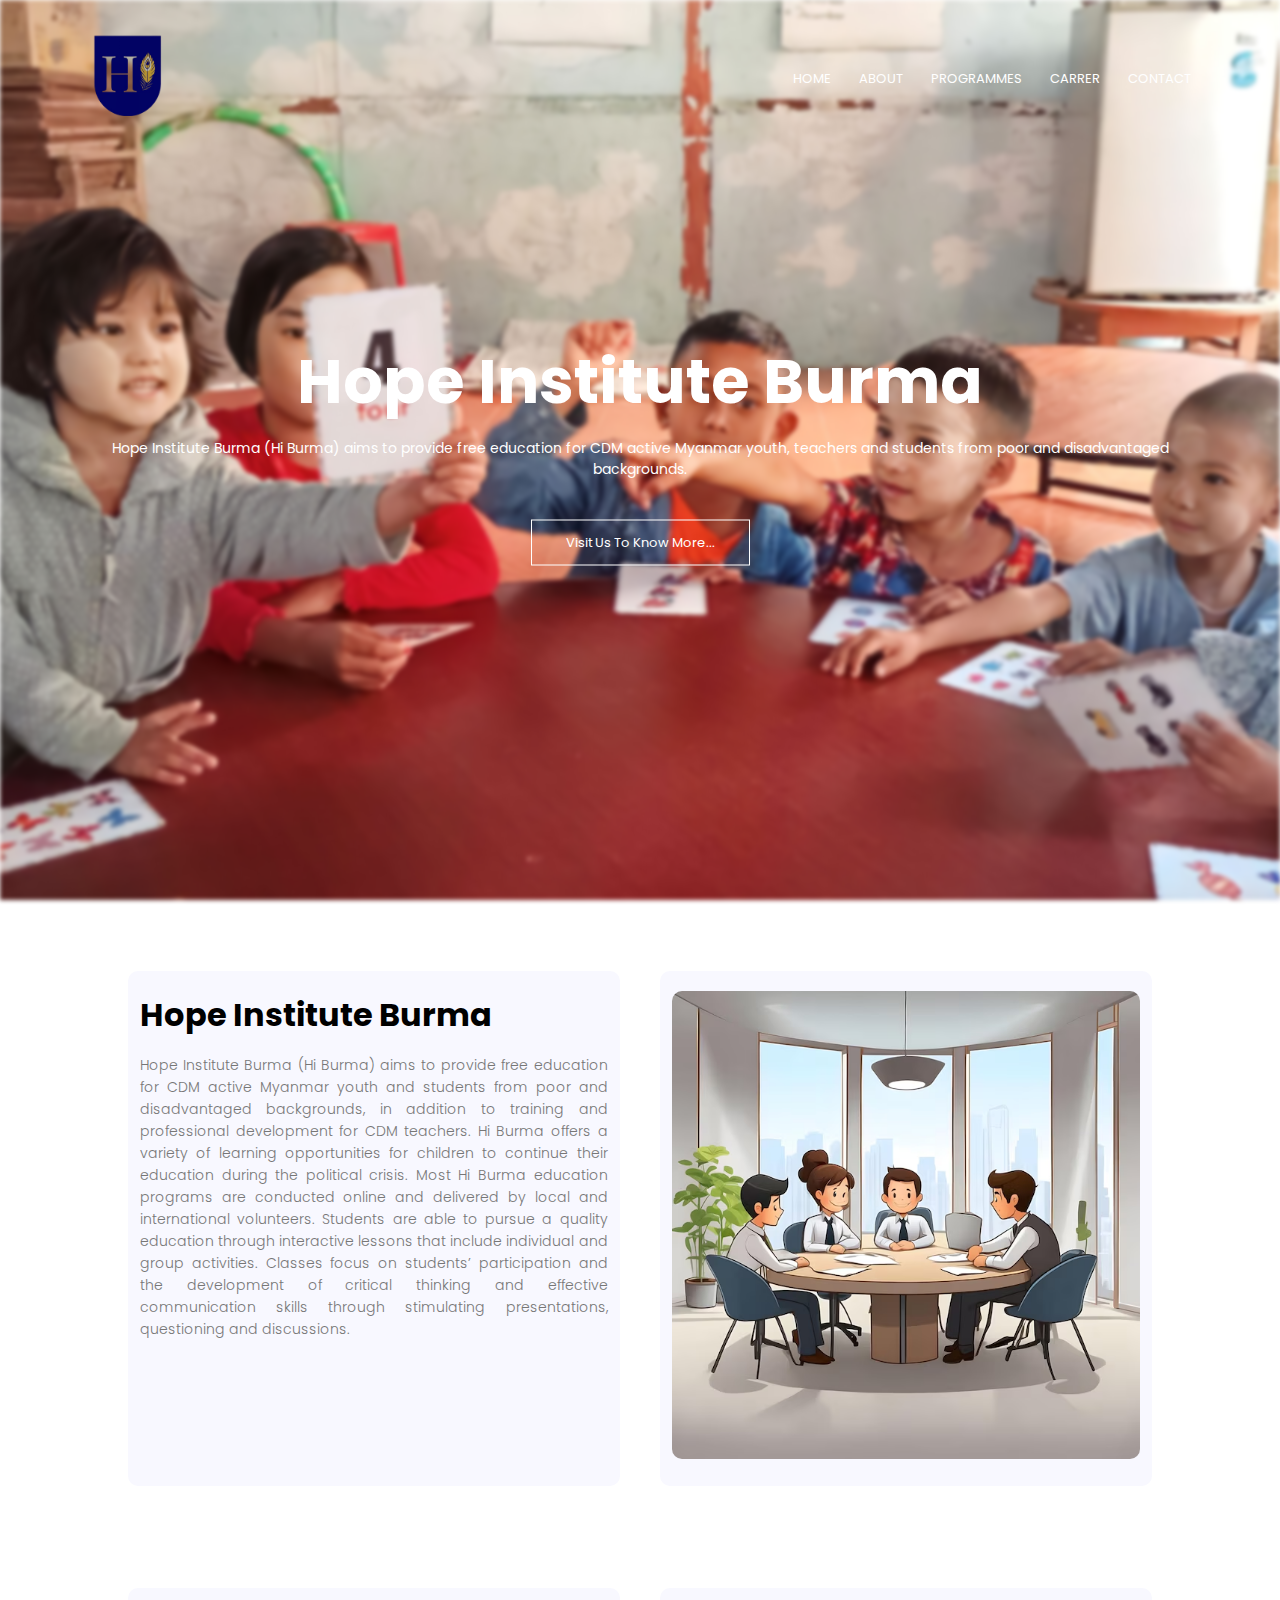
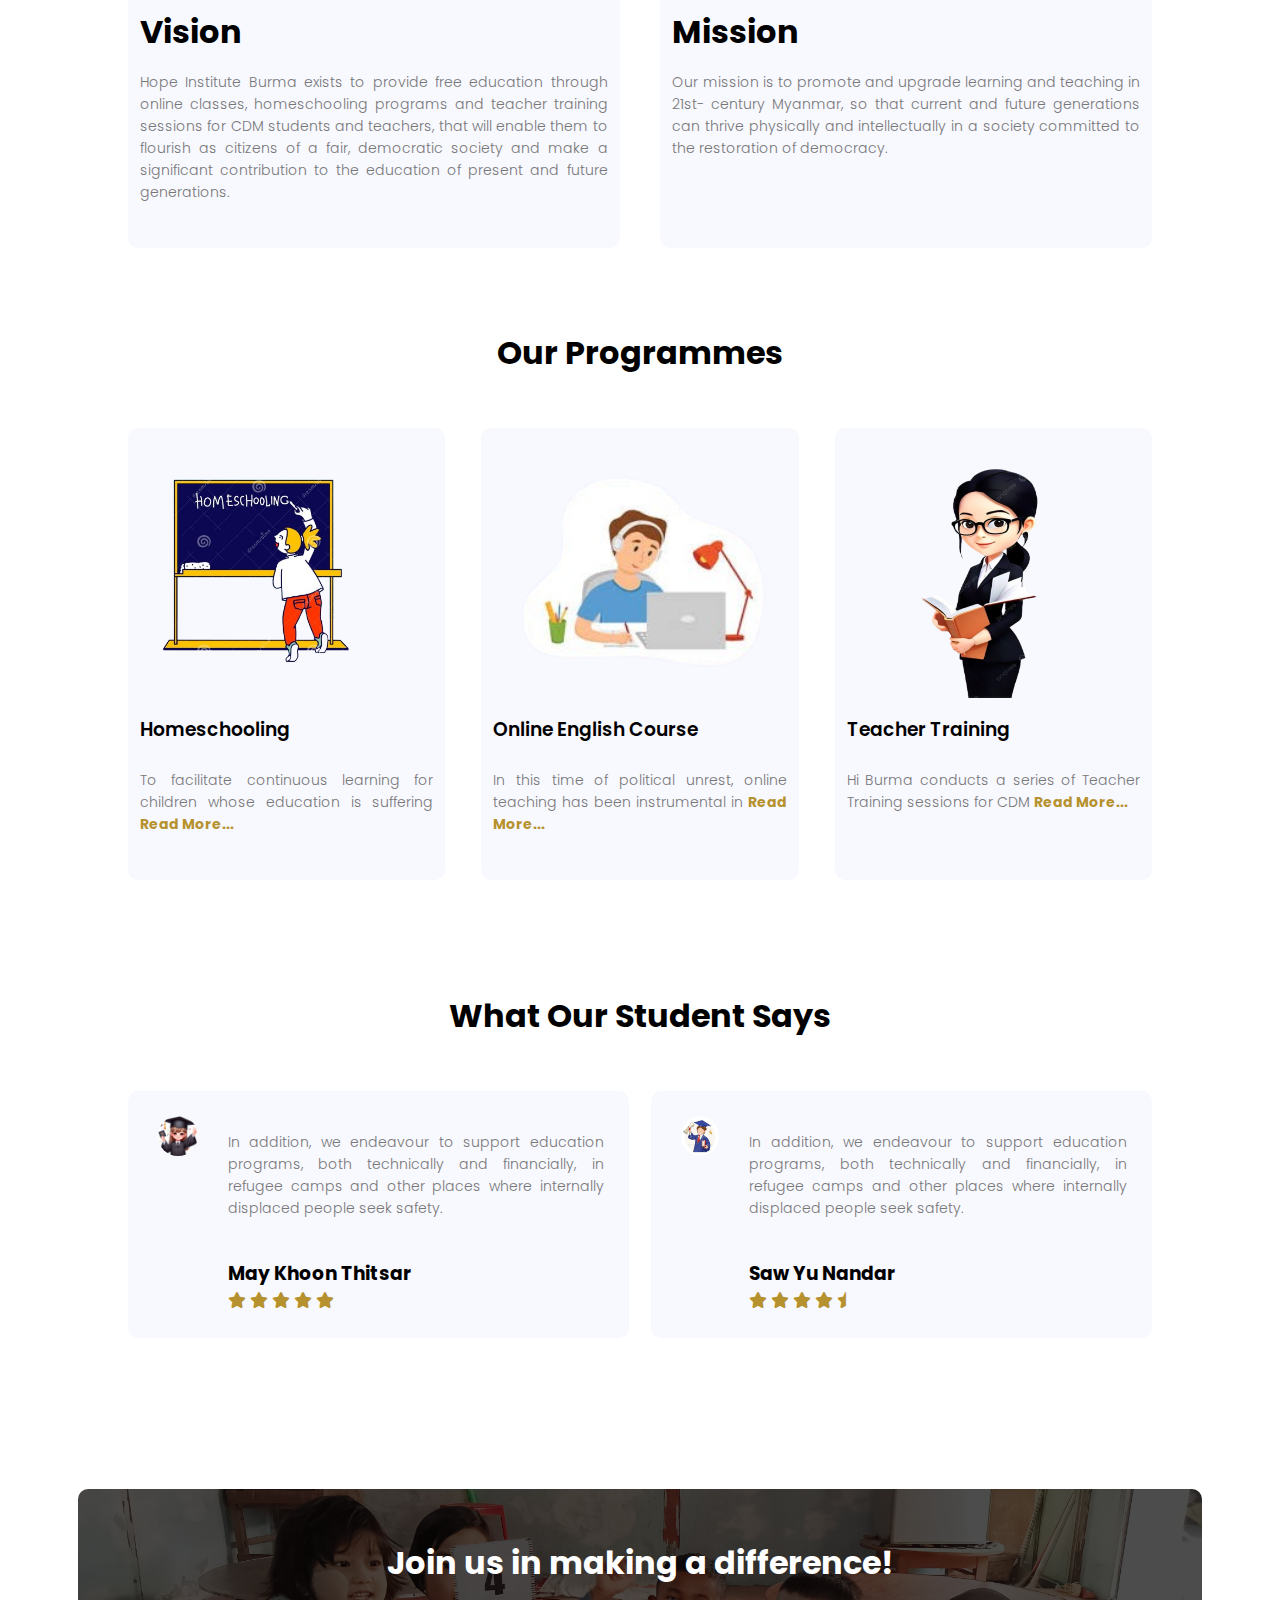
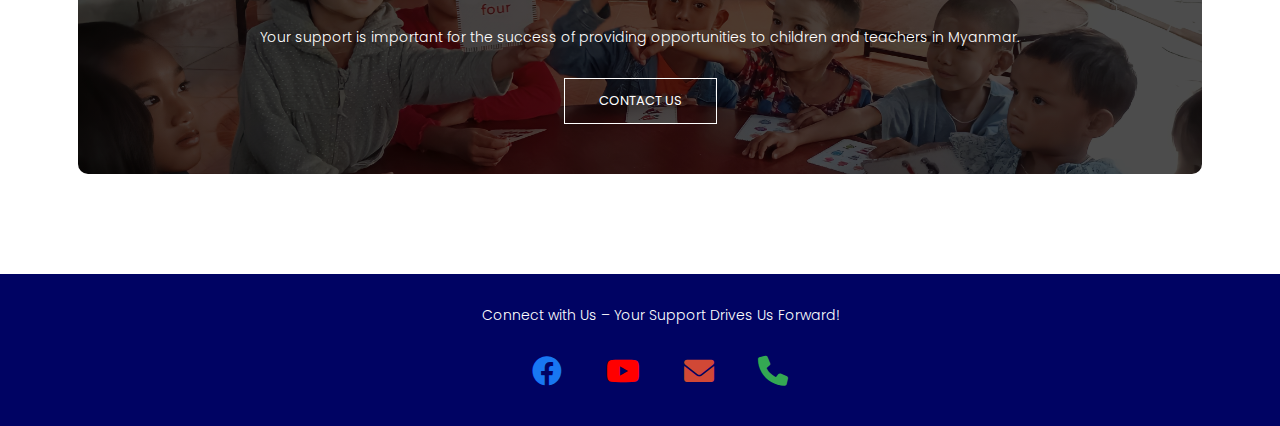
==== index.html @ dda39b3d "Add files via upload" ====
<!DOCTYPE html>
<html>
<head>
	<meta charset="utf-8">
	<meta name="viewport" content="width=device-width, initial-scale=1">
	<title>Hope Institute Burma</title>
	<link rel="stylesheet" type="text/css" href="index.css">
	<link href="logo.jpg" rel="icon" type="image/png" sizes="16x16" />
	<link rel="preconnect" href="https://fonts.googleapis.com">
	<link rel="preconnect" href="https://fonts.gstatic.com" crossorigin>
	<link href="https://fonts.googleapis.com/css2?family=Poppins:ital,wght@0,100;0,200;0,300;0,400;0,500;0,600;0,700;0,800;0,900;1,100;1,200;1,300;1,400;1,500;1,600;1,700;1,800;1,900&display=swap" rel="stylesheet">
	<link rel="stylesheet" type="text/css" href="https://stackpath.bootstrapcdn.com/font-awesome/4.7.0/css/font-awesome.min.css">
	<link href="https://cdnjs.cloudflare.com/ajax/libs/font-awesome/6.0.0-beta3/css/all.min.css" rel="stylesheet">
</head>
<body>
	<section class="header">
		<nav>
			<a href="mainpage.html"><img src="logo.jpg"></a>
			<div class="nav-links" id="navLinks">
				<i class="fa fa-times" onclick="hideMenu()"></i>
				<ul>
					<li><a href="home.html">HOME</a></li>
					<li><a href="about.html">ABOUT</a></li>
					<li><a href="programme.html">PROGRAMMES</a></li>
					<li><a href="carrer.html">CARRER</a></li>
					<li><a href="contact.html">CONTACT</a></li>
				</ul>
			</div>
			<i class="fa fa-bars" onclick="showMenu()"></i>
		</nav>

		<div class="text-box">
			<h1>Hope Institute Burma</h1>
			<p>Hope Institute Burma (Hi Burma) aims to provide free education for CDM active Myanmar youth, teachers and students from poor and disadvantaged backgrounds.</p>
			<a href="about.html" class="hero-btn">Visit Us To Know More...</a>
		</div>
	</section>


<!-- about us content -->

	<section class="about-us">
		<div class="row">
			<div class="about-col">
				<h1>Hope Institute Burma</h1>
				<p>Hope Institute Burma (Hi Burma) aims to provide free education for CDM active Myanmar youth and students from poor and disadvantaged backgrounds, in addition to training and professional development for CDM teachers. Hi Burma offers a variety of learning opportunities for children to continue their education during the political crisis. Most Hi Burma education programs are conducted online and delivered by local and international volunteers. Students are able to pursue a quality education through interactive lessons that include individual and group activities. Classes focus on students’ participation and the development of critical thinking and effective communication skills through stimulating presentations, questioning and discussions.</p>
			</div>

			<div class="about-col">
				<img src="about.jpg">
			</div>
		</div>

		<div class="row">
			<div class="about-col">
				<h1>Vision</h1>
				<p>Hope Institute Burma exists to provide free education through online classes, homeschooling programs and teacher training sessions for CDM students and teachers, that will enable them to flourish as citizens of a fair, democratic society and make a significant contribution to the education of present and future generations.</p>
			</div>

			<div class="about-col">
				<h1>Mission</h1>
				<p>Our mission is to promote and upgrade learning and teaching in 21st- century Myanmar, so that current and future generations can thrive physically and intellectually in a society committed to the restoration of democracy.</p>
			</div>
		</div>
	</section>


<!-- Programmes -->

	<section class="programme">
		<h1>Our Programmes</h1>
		<!-- <p>We have total of 3 Programmes.</p> -->

		<div class="row">
			<div class="programme-col">
			    <img src="home.jpg">
			    <h3>Homeschooling</h3>
			    <p class="text">
			        To facilitate continuous learning for children whose education is suffering 
			    <span class="more-text" style="display: none;">
			        from the unstable political situation, due to the military coup, Hi Burma has established a range of Homeschooling programmes across Myanmar. For many reasons, but mainly the crimes against humanity committed by the military, parents did not send their sons and daughters to school when the military reopened them. That is when Homeschooling was started by our teachers, mostly in remote rural areas. They are very enthusiastic about learning and teaching and are passionate about making valuable contributions to their respective communities.
 
					Our teachers create engaging lessons that emphasize the use of creative and critical thinking in daily life. These lessons are designed to help students develop the learning and communication skills they need for the 21st century. To enable students to work efficiently and productively in their various situations, teachers provide group activities in addition to a variety of classes centered on science, maths, English, and art. We have Homeschooling centres in the states of Kachin, Kayah and Shan , also in the regions of Mandalay, and Sagaing.</span><a href="#" class="read-more-link">Read More...</a>
			    </p>
			</div>


			<div class="programme-col">
				<img src="online.jpg">
				<h3>Online English Course</h3>
				<p class="text">
			        In this time of political unrest, online teaching has been instrumental in  
			    <span class="more-text" style="display: none;">
			        enabling students to continue their education. Online teaching is the practice of children learning through the use of social networks and digital platforms. The aim of our online programs is to make learning interactive, easy and fun. Our online teaching priority is given to impoverished and disadvantaged students who for a variety of reasons are unable to continue their education. Children from different regions, ethnic groups and religions enroll in our classes. Classes in our online courses are set up so that adults can participate as well as children. Our teachers have in-person teaching experience and are knowledgeable about using online platforms. The classes use a curriculum designed by our teachers based on children’s level of English language. The lessons are planned in a way that engages and stimulates children of all ages and is in keeping with modern teaching strategies that make learning interesting and worthwhile.</span><a href="#" class="read-more-link">Read More...</a>
			    </p>
			</div>

			<div class="programme-col">
				<img src="teacher.jpg">
				<h3>Teacher Training</h3>
				<p class="text">
			        Hi Burma conducts a series of Teacher Training sessions for CDM   
			    <span class="more-text" style="display: none;"> 
			        teachers and other individuals who are passionate about teaching. Teacher Training sessions aim to upgrade teaching in respect to: lesson planning; use of online teaching platforms; and the application of our ‘Golden Teacher Standards’. As an improved education system is fundamental to Myanmar’s social and economic development, Hi Burma aims to provide high-quality educational experiences for children, youth and teachers. In addition, we endeavour to support education programs, both technically and financially, in refugee camps and other places where internally displaced people seek safety. </span><a href="#" class="read-more-link">Read More...</a>
			    </p>
			</div>
		</div>
		
	</section>


<!-- student feedback -->

	<section class="feedback">
		<h1>What Our Student Says</h1>
		<!-- <p>This is the feedback from our students.</p> -->

		<div class="row">

<div class="feedback-col">
				<img src="s6.jpg">
				<div>
					<p>In addition, we endeavour to support education programs, both technically and financially, in refugee camps and other places where internally displaced people seek safety.</p>
					<h3>May Khoon Thitsar</h3>
					<i class="fa fa-star"></i>
					<i class="fa fa-star"></i>
					<i class="fa fa-star"></i>
					<i class="fa fa-star"></i>
					<i class="fa fa-star-o"></i>
				</div>
			</div>

			<div class="feedback-col">
				<img src="s7.jpg">
				<div>
					<p>In addition, we endeavour to support education programs, both technically and financially, in refugee camps and other places where internally displaced people seek safety.</p>
					<h3>Saw Yu Nandar</h3>
					<i class="fa fa-star"></i>
					<i class="fa fa-star"></i>
					<i class="fa fa-star"></i>
					<i class="fa fa-star"></i>
					<i class="fa fa-star-half-o"></i>
				</div>
			</div>

		</div>
	</section>


<!-- contact us -->

	<section class="contact">
		<h1>Join us in making a difference!</h1>
		<p>Your support is important for the success of providing opportunities to children and teachers in Myanmar.</p>
		<a href="contact.html" class="hero-btn">CONTACT US</a>
	</section>


<!-- Footer -->

	<section class="footer">
		<p>Connect with Us – Your Support Drives Us Forward!</p>
		<div class="icons">
			<a href="https://www.facebook.com" target="_blank" aria-label="Facebook"><i class="fab fa-facebook icon facebook"></i></a>

		    <a href="https://www.youtube.com/@hopeinstituteburma4821" target="_blank" aria-label="YouTube"><i class="fab fa-youtube icon youtube"></i></a>

		    <a href="mailto:info@hiburma.org" aria-label="Gmail"><i class="fas fa-envelope icon gmail"></i></a>

		    <a href="tel:+1234567890" aria-label="Phone"><i class="fas fa-phone icon phone"></i></a>
		</div>
		<!-- <p>Hope Institute Burma<i class="fa fa-heart-o"></i></p> -->
	</section>



<!-- JavaScript for Toggle Menu -->

	<script type="text/javascript">
	    var navLinks = document.getElementById("navLinks");

	    function showMenu(){
	        navLinks.style.right = "0px";
	    }

	    function hideMenu(){
	        navLinks.style.right = "-200px";
	    }
	</script>


	<script>
	    document.querySelectorAll('.read-more-link').forEach(link => {
	        link.addEventListener('click', (e) => {
	            e.preventDefault(); // Prevent page from reloading
	            const moreText = link.previousElementSibling; // Select the span with the hidden text
	            
	            if (moreText.style.display === 'none') {
	                // Show the hidden text
	                moreText.style.display = 'inline';
	                link.textContent = 'Read Less...'; // Update link text
	            } else {
	                // Hide the text again
	                moreText.style.display = 'none';
	                link.textContent = 'Read More...'; // Reset link text
	            }
	        });
	    });
	</script>



</body>
</html>
---- index.css ----
*{
    margin: 0;
    padding: 0;
    font-family: 'Poppins', sans-serif;
}

.header {
    min-height: 100vh;
    width: 100%;
    text-align: center;
    color: #fff;
    overflow: hidden; 
}


/* Add blur effect to background image */
.header::before {
    content: '';
    position: absolute;
    top: 0;
    left: 0;
    width: 100%;
    height: 100%;
    background-image: url('mainbg.jpg');
    background-position: center;
    background-size: cover;
    filter: blur(2px);   /* Adjust the blur amount as needed */
    z-index: -1; 
}


nav{
    display: flex;
    padding: 2% 6%;
    justify-content: space-between;
    align-items: center;
}

nav img{
    width: 100px;
}

.nav-links{
    flex: 1;
    text-align: right;
}

.nav-links ul li{
    list-style: none;
    display: inline-block;
    padding: 8px 12px;
    position: relative;
}

.nav-links ul li a{
    color: #fff;
    text-decoration: none;
    font-size: 13px;
}

.nav-links ul li::after{
    content: '';
    width: 0%;
    height: 2px;
    background: #b6922e;
    display: block;
    margin: auto;
    transition: 0.5s;
}

.nav-links ul li:hover::after{
    width: 100%;
}

.text-box{
    width: 90%;
    color: #fff;
    position: absolute;
    top: 50%;
    left: 50%;
    transform: translate(-50%, -50%);
    text-align: center;
}

.text-box h1{
    font-size: 62px;
}

.text-box p{
    margin: 10px 0 40px;
    font-size: 14px;
    color: #fff;
}

.hero-btn{
    display: inline-block;
    text-decoration: none;
    color: #fff;
    border: 1px solid #fff;
    padding: 12px 34px;
    font-size: 13px;
    background: transparent;
    position: relative;
    cursor: pointer;
}

.hero-btn:hover{
    border: 1px solid #000363;
    background: #000363;
    transition: 1s;
}

nav .fa{
    display: none;
}


.row{
    margin-top: 5%;
    display: flex;
    justify-content: space-between;
}

/* about us */

.about-us{
    width: 80%;
    margin: auto;
    padding-top:20px;
/*    padding-bottom: 20px;*/
}

.about-col{
    flex-basis: 48%;
    border-radius: 10px;
    margin-bottom: 5%;
    text-align: left;

    background: #f8f8ff;
    box-sizing: border-box;
    transition: 0.5s;
    padding: 20px 12px;
}

.about-col img{
    width: 100%;
    border-radius: 10px;
}

.about-col h1{
    padding-top: 0;
}

.about-col p{
    padding: 15px 0 25px;
    color: #777;
    font-size: 14px;
    font-weight: 300;
    line-height: 22px;
    text-align: justify;
}


.about-col:hover{
    box-shadow: 0 0 20px 0px rgba(0, 0, 0, 0.2);
}



/* programme */

.programme{
    width: 80%;
    margin: auto;
    text-align: center;
    padding-top: 30px;
}

.programme-col{
    flex-basis: 31%;
    border-radius: 10px;
    margin-bottom: 5%;
    text-align: left;

    background: #f8f8ff;
    padding: 20px 12px;
    box-sizing: border-box;
    transition: 0.5s;
}

.programme-col img{
    width: 100%;
    height: 250px;
    border-radius: 10px;
}

.programme-col p{
    padding: 15px 0 25px;
    color: #777;
    font-size: 14px;
    font-weight: 300;
    line-height: 22px;
    text-align: justify;
}

.programme-col h3{
    margin-top: 16px;
    margin-bottom: 15px;   

/*    text-align: center;*/
    font-weight: 600;
    margin: 10px 0;
}


.programme-col:hover{
    box-shadow: 0 0 20px 0px rgba(0, 0, 0, 0.2);
}


.more-text {
    display: none; /* Hidden by default */
}

.text .read-more-link {
    color: #b6922e;
    text-decoration: none;
    font-weight: bold;
    cursor: pointer;
}

.text .read-more-link:hover {
    text-decoration: underline;
}


/* student feedback */

.feedback{
    width: 80%;
    margin: auto;
    padding-top: 60px;
    text-align: center;
}

.feedback-col{
    flex-basis: 44%;
    border-radius: 10px;
    margin-bottom: 5%;
    text-align: left;
    background: #f8f8ff;
    padding: 25px;
    cursor: pointer;
    display: flex;
}

.feedback-col img{
    height: 40px;
    margin-left: 5px;
    margin-right: 30px;
    border-radius: 50%;
}

.feedback-col p{
    padding: 15px 0 25px;
    color: #777;
    font-size: 14px;
    font-weight: 300;
    line-height: 22px;
    text-align: justify;
}

.feedback-col h3{
    margin-top: 15px;
    text-align: left;
}

.feedback-col:hover{
    box-shadow: 0 0 20px 0px rgba(0, 0, 0, 0.2);
}

.feedback-col .fa{
    color: #b6922e;
}



/*  contact us */

.contact{
    margin: 100px auto;
    width: 80%;
    background-image: linear-gradient(rgba(0, 0, 0, 0.7),rgba(0, 0, 0, 0.7)),url(mainbg.jpg);
    background-position: center;
    background-size: cover;
    border-radius: 10px;
    text-align: center;
    padding: 50px;
}

.contact p{
    padding-bottom: 30px;
    color: #fff;
    font-size: 14px;
    font-weight: 300;
    text-align: center;
}


.contact h1{
    color: #fff;
    margin-bottom: 40px;
    padding: 0;
}

.hero-btn{
    display: inline-block;
    text-decoration: none;
    color: #fff;
    border: 1px solid #fff;
    padding: 12px 34px;
    font-size: 13px;
    background: transparent;
    position: relative;
    cursor: pointer;
}


/*  footer  */

.footer{
    background-color: #000363;
    width: 100%;
    text-align: center;
    padding: 20px;
}


.footer p{
    color: #fff;
    font-size: 14px;
    font-weight: 300;
    line-height: 22px;
    padding: 10px;
}

/*contact icon*/
/*.fa-heart-o{
    color: red;
}*/

.icon {
    font-size: 30px;  
    margin: 20px; 
    transition: transform 0.3s, color 0.3s;
    }

.icon:hover{
    transform: scale(1.2);
}

.facebook {
    color: #1877F2; 
    }

.youtube {
    color: #FF0000; 
    }
        

.gmail {
    color: #D14836; 
     }
       
        
.phone {
    color: #34A853; 
    }


@media(max-width: 700px){
    .row{
        flex-direction: column;
    }

    .nav-links ul li{
        display: block;
    }

    .nav-links{
        position: absolute;
        background: #000363;
        height: 100vh;
        width: 200px;
        top: 0;
        right: -200px;
        text-align: left;
        z-index: 2;
        transition: 1s;
    }

    nav .fa{
        display: block;
        color: #fff;
        margin: 10px;
        font-size: 22px;
        cursor: pointer;
    }

    .nav-links ul{
        padding: 30px;
    }

    .nav-links ul{
        padding: 30px;
    }


/* programme */
    .programme-col img{
        margin-left: 0px;
        margin-right: 15px;
    }


/* feedback */
    .feedback-col img{
        margin-left: 0px;
        margin-right: 15px;
    }


/* contact */
.contact h1{
    font-size: 24px;
    }
}
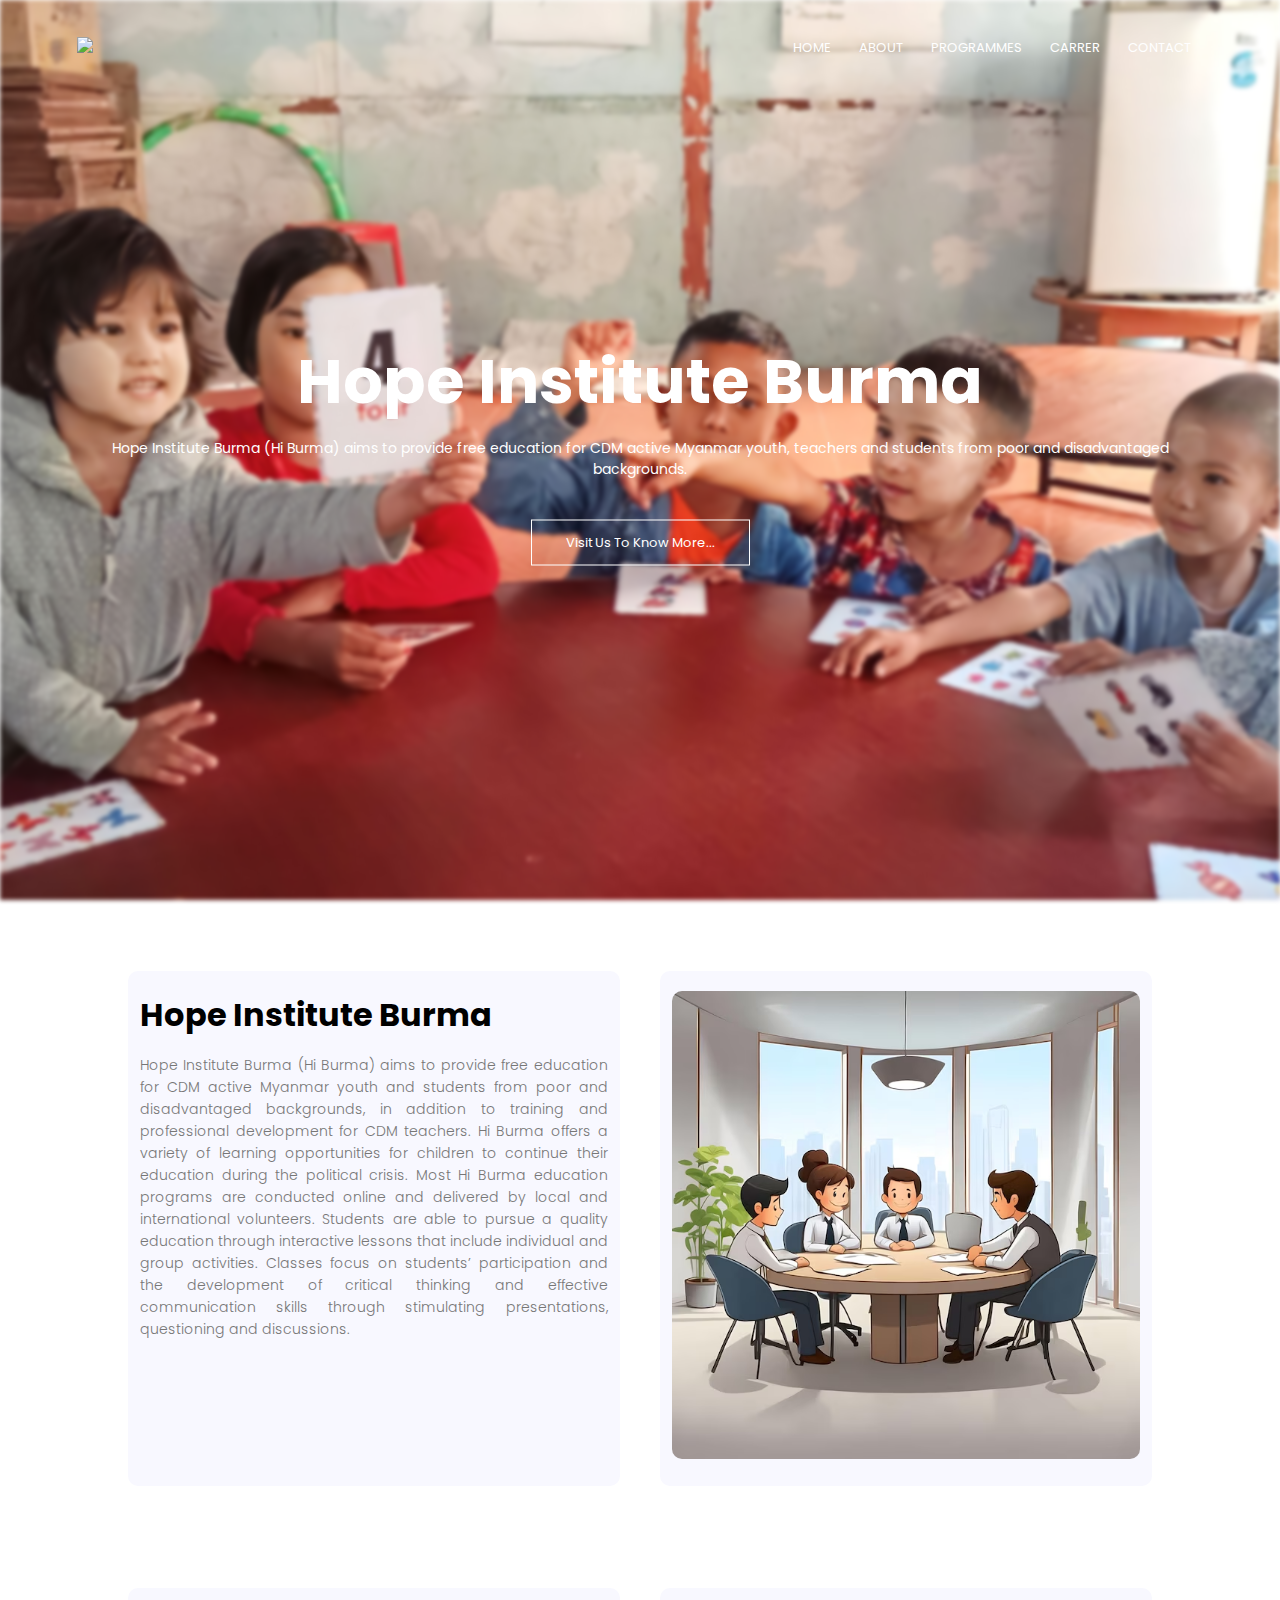
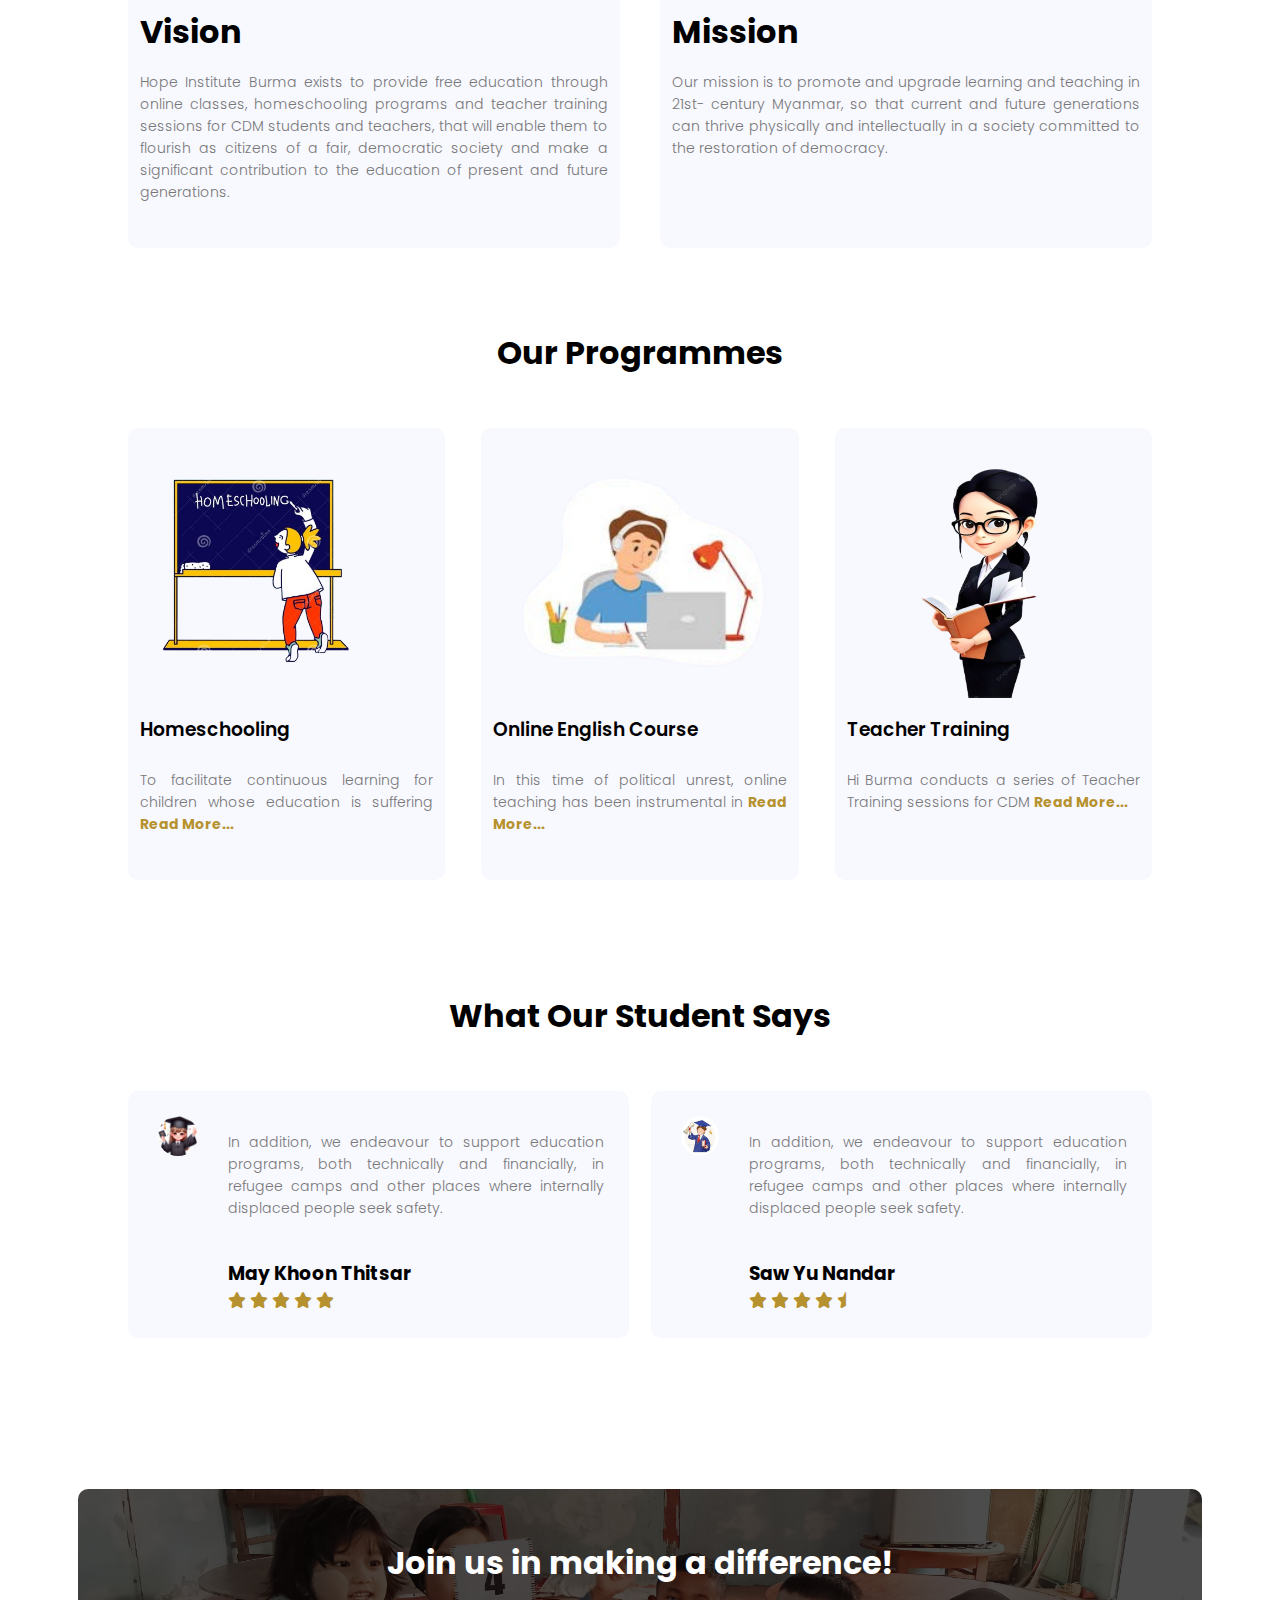
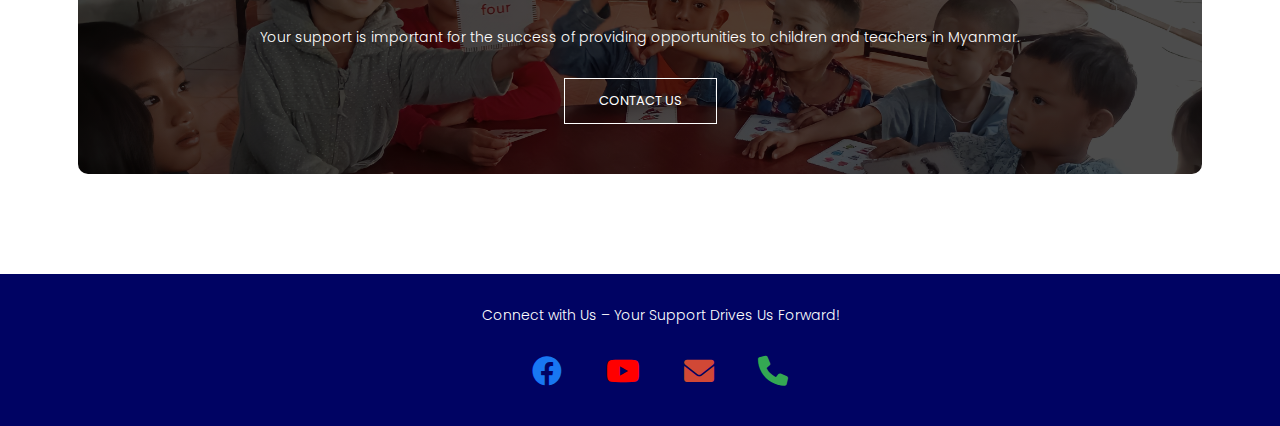
==== commit 40dc4140: "Update index.html" ====
--- a/index.html
+++ b/index.html
@@ -5,7 +5,7 @@
 	<meta name="viewport" content="width=device-width, initial-scale=1">
 	<title>Hope Institute Burma</title>
 	<link rel="stylesheet" type="text/css" href="index.css">
-	<link href="logo.jpg" rel="icon" type="image/png" sizes="16x16" />
+	<link href="hbmlogo2.jpg" rel="icon" type="image/png" sizes="16x16" />
 	<link rel="preconnect" href="https://fonts.googleapis.com">
 	<link rel="preconnect" href="https://fonts.gstatic.com" crossorigin>
 	<link href="https://fonts.googleapis.com/css2?family=Poppins:ital,wght@0,100;0,200;0,300;0,400;0,500;0,600;0,700;0,800;0,900;1,100;1,200;1,300;1,400;1,500;1,600;1,700;1,800;1,900&display=swap" rel="stylesheet">
@@ -15,7 +15,7 @@
 <body>
 	<section class="header">
 		<nav>
-			<a href="mainpage.html"><img src="logo.jpg"></a>
+			<a href="mainpage.html"><img src="hbmlogo2.jpg"></a>
 			<div class="nav-links" id="navLinks">
 				<i class="fa fa-times" onclick="hideMenu()"></i>
 				<ul>
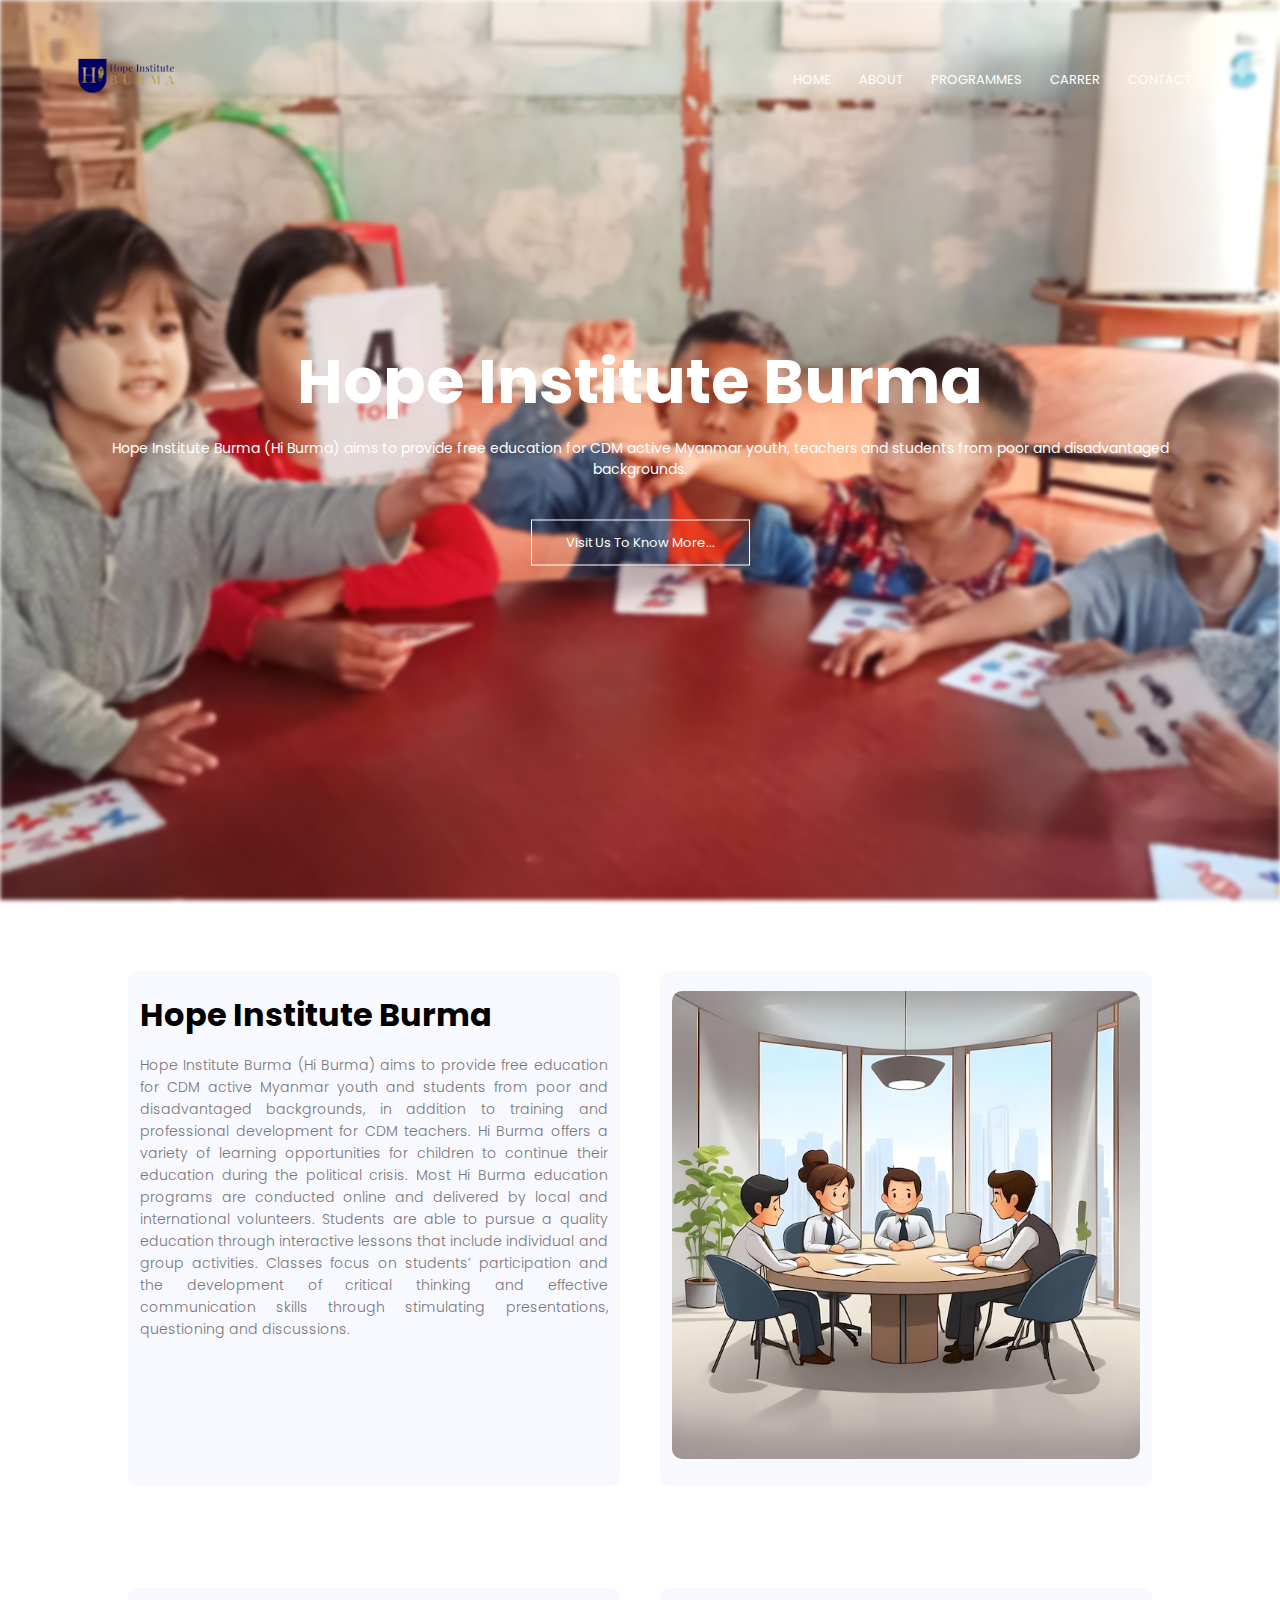
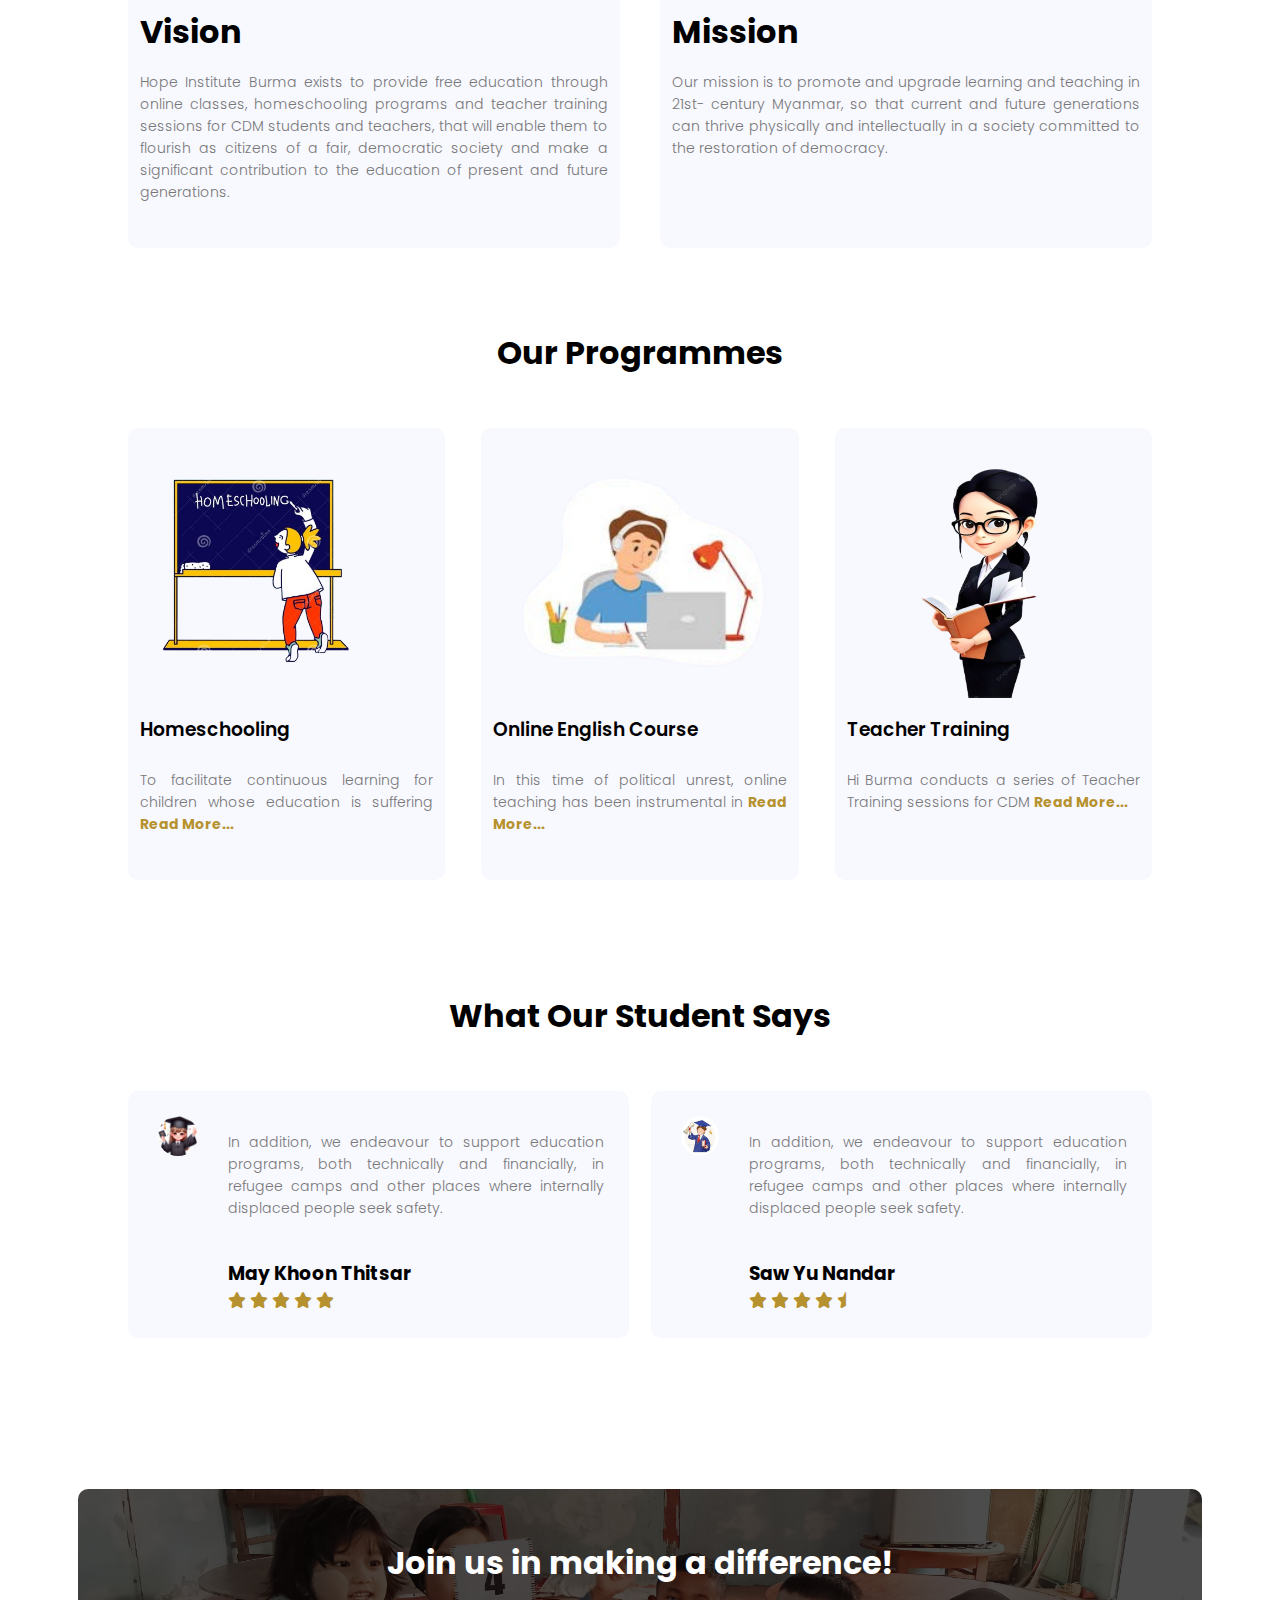
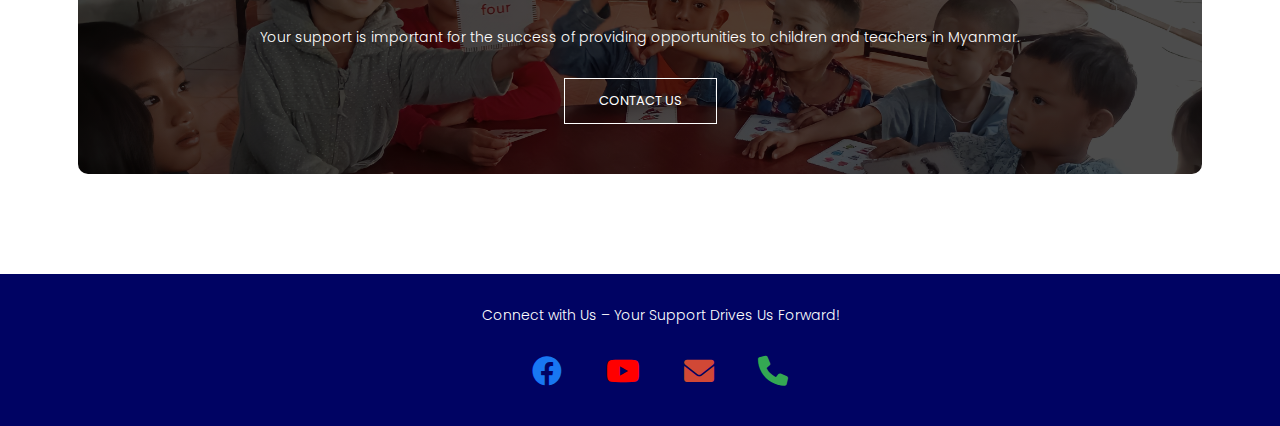
==== commit 60f42d98: "Update index.html" ====
--- a/index.html
+++ b/index.html
@@ -5,7 +5,7 @@
 	<meta name="viewport" content="width=device-width, initial-scale=1">
 	<title>Hope Institute Burma</title>
 	<link rel="stylesheet" type="text/css" href="index.css">
-	<link href="hbmlogo2.jpg" rel="icon" type="image/png" sizes="16x16" />
+	<link href="logo.jpg" rel="icon" type="image/png" sizes="16x16" />
 	<link rel="preconnect" href="https://fonts.googleapis.com">
 	<link rel="preconnect" href="https://fonts.gstatic.com" crossorigin>
 	<link href="https://fonts.googleapis.com/css2?family=Poppins:ital,wght@0,100;0,200;0,300;0,400;0,500;0,600;0,700;0,800;0,900;1,100;1,200;1,300;1,400;1,500;1,600;1,700;1,800;1,900&display=swap" rel="stylesheet">
@@ -15,7 +15,7 @@
 <body>
 	<section class="header">
 		<nav>
-			<a href="mainpage.html"><img src="hbmlogo2.jpg"></a>
+			<a href="mainpage.html"><img src="hbmlogo2.png"></a>
 			<div class="nav-links" id="navLinks">
 				<i class="fa fa-times" onclick="hideMenu()"></i>
 				<ul>
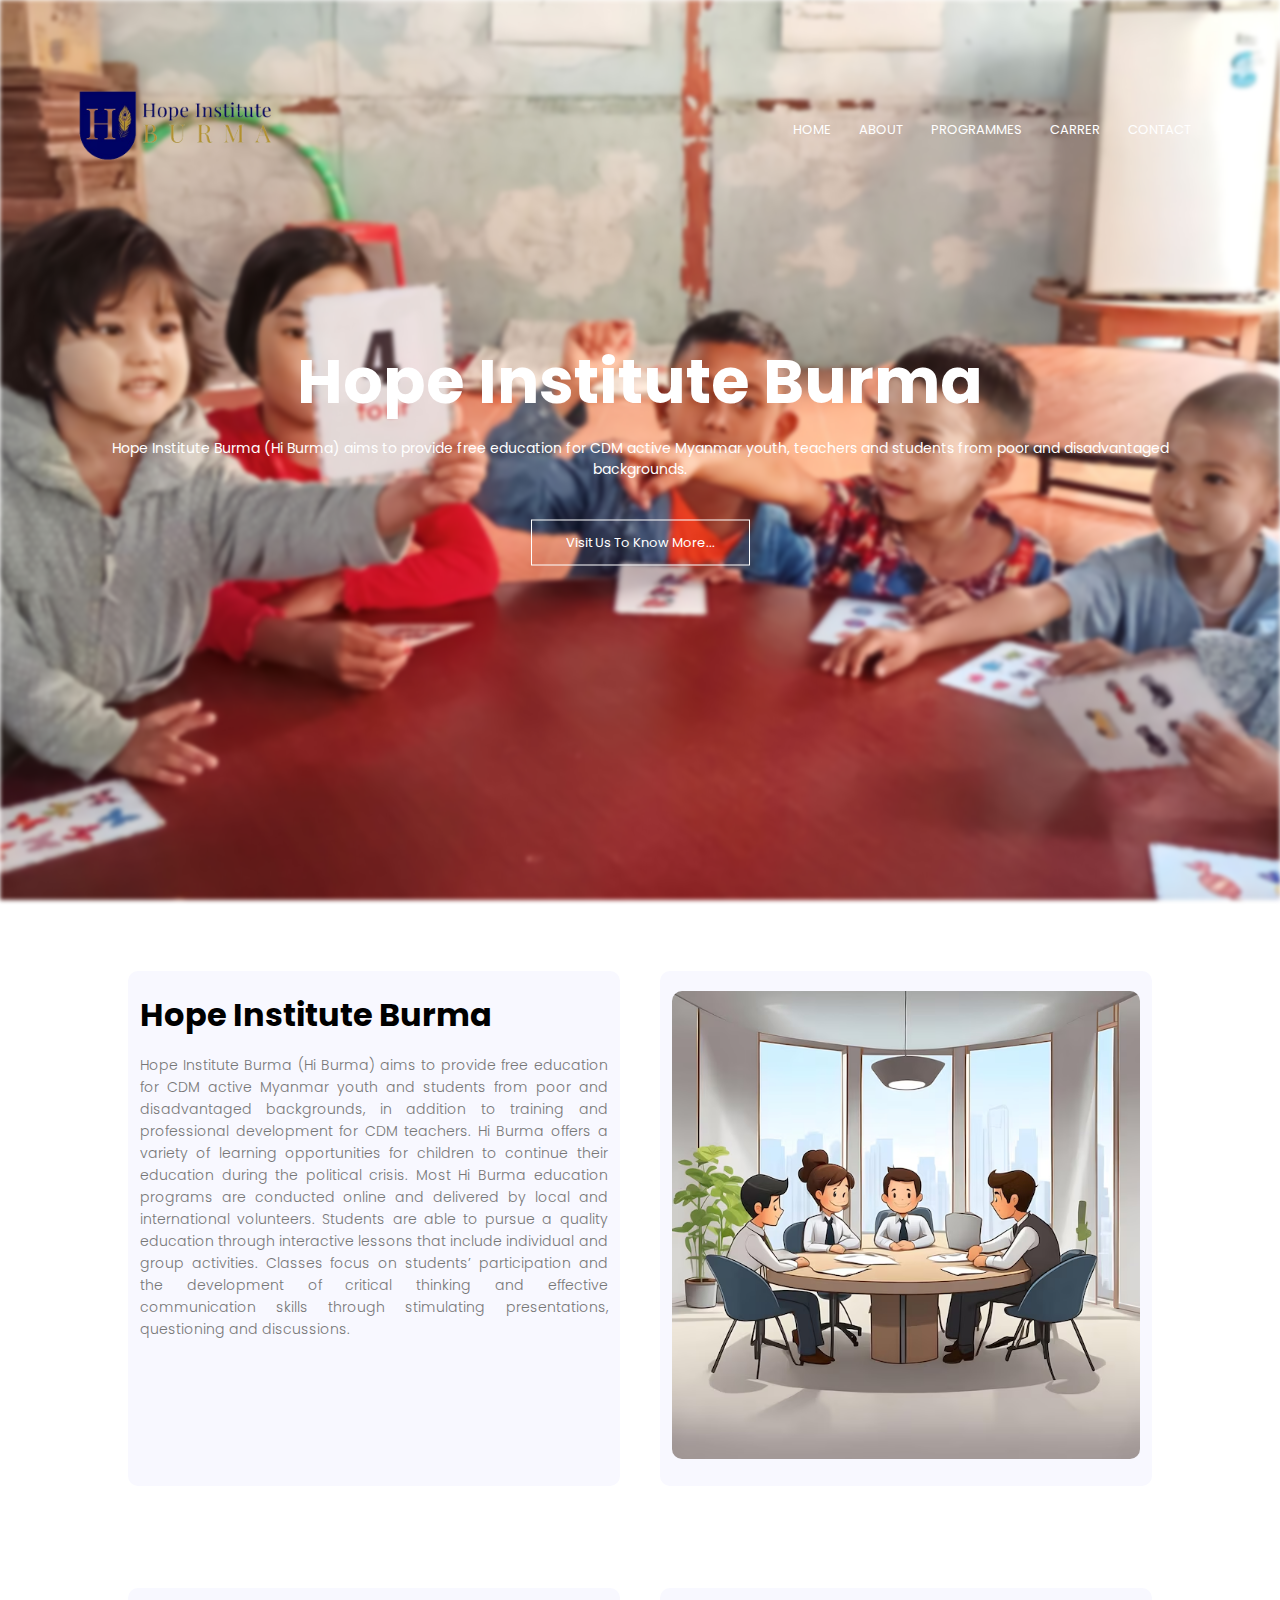
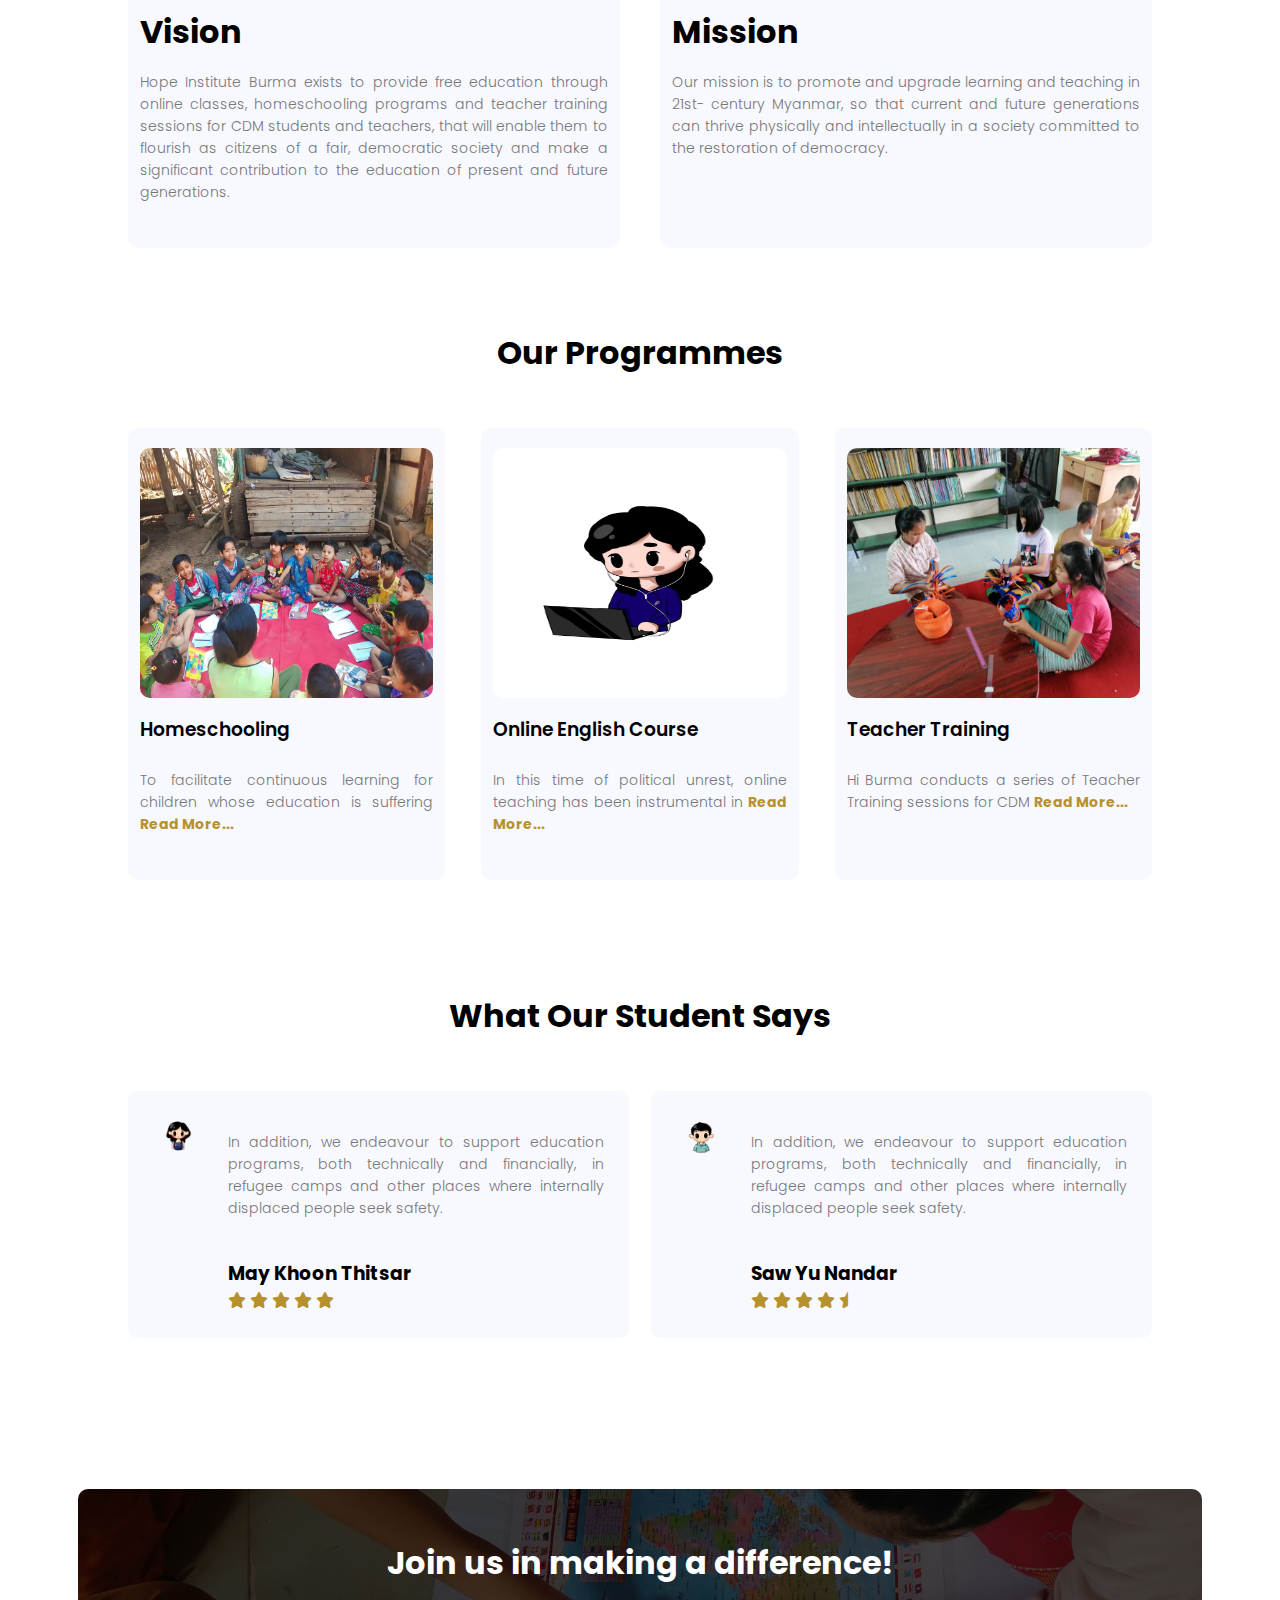
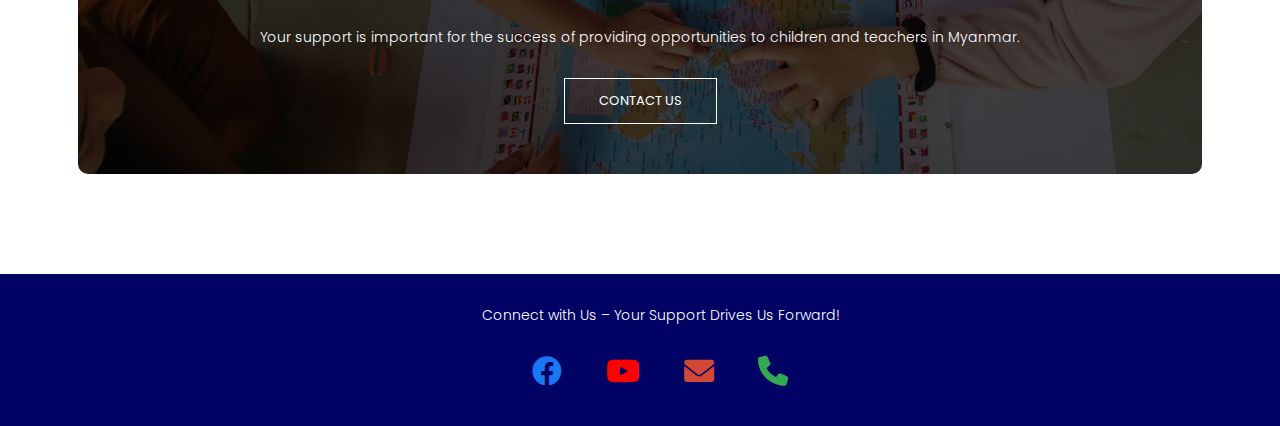
==== commit 4abb5cb6: "Update index.html" ====
--- a/index.html
+++ b/index.html
@@ -118,7 +118,7 @@
 		<div class="row">
 
 <div class="feedback-col">
-				<img src="s6.jpg">
+				<img src="hninmya.jpg">
 				<div>
 					<p>In addition, we endeavour to support education programs, both technically and financially, in refugee camps and other places where internally displaced people seek safety.</p>
 					<h3>May Khoon Thitsar</h3>
@@ -131,7 +131,7 @@
 			</div>
 
 			<div class="feedback-col">
-				<img src="s7.jpg">
+				<img src="thurein.jpg">
 				<div>
 					<p>In addition, we endeavour to support education programs, both technically and financially, in refugee camps and other places where internally displaced people seek safety.</p>
 					<h3>Saw Yu Nandar</h3>
--- a/index.css
+++ b/index.css
@@ -37,7 +37,7 @@
 }
 
 nav img{
-    width: 100px;
+    width: 200px;
 }
 
 .nav-links{
@@ -290,7 +290,7 @@
 .contact{
     margin: 100px auto;
     width: 80%;
-    background-image: linear-gradient(rgba(0, 0, 0, 0.7),rgba(0, 0, 0, 0.7)),url(mainbg.jpg);
+    background-image: linear-gradient(rgba(0, 0, 0, 0.7),rgba(0, 0, 0, 0.7)),url(contact.jpg);
     background-position: center;
     background-size: cover;
     border-radius: 10px;
